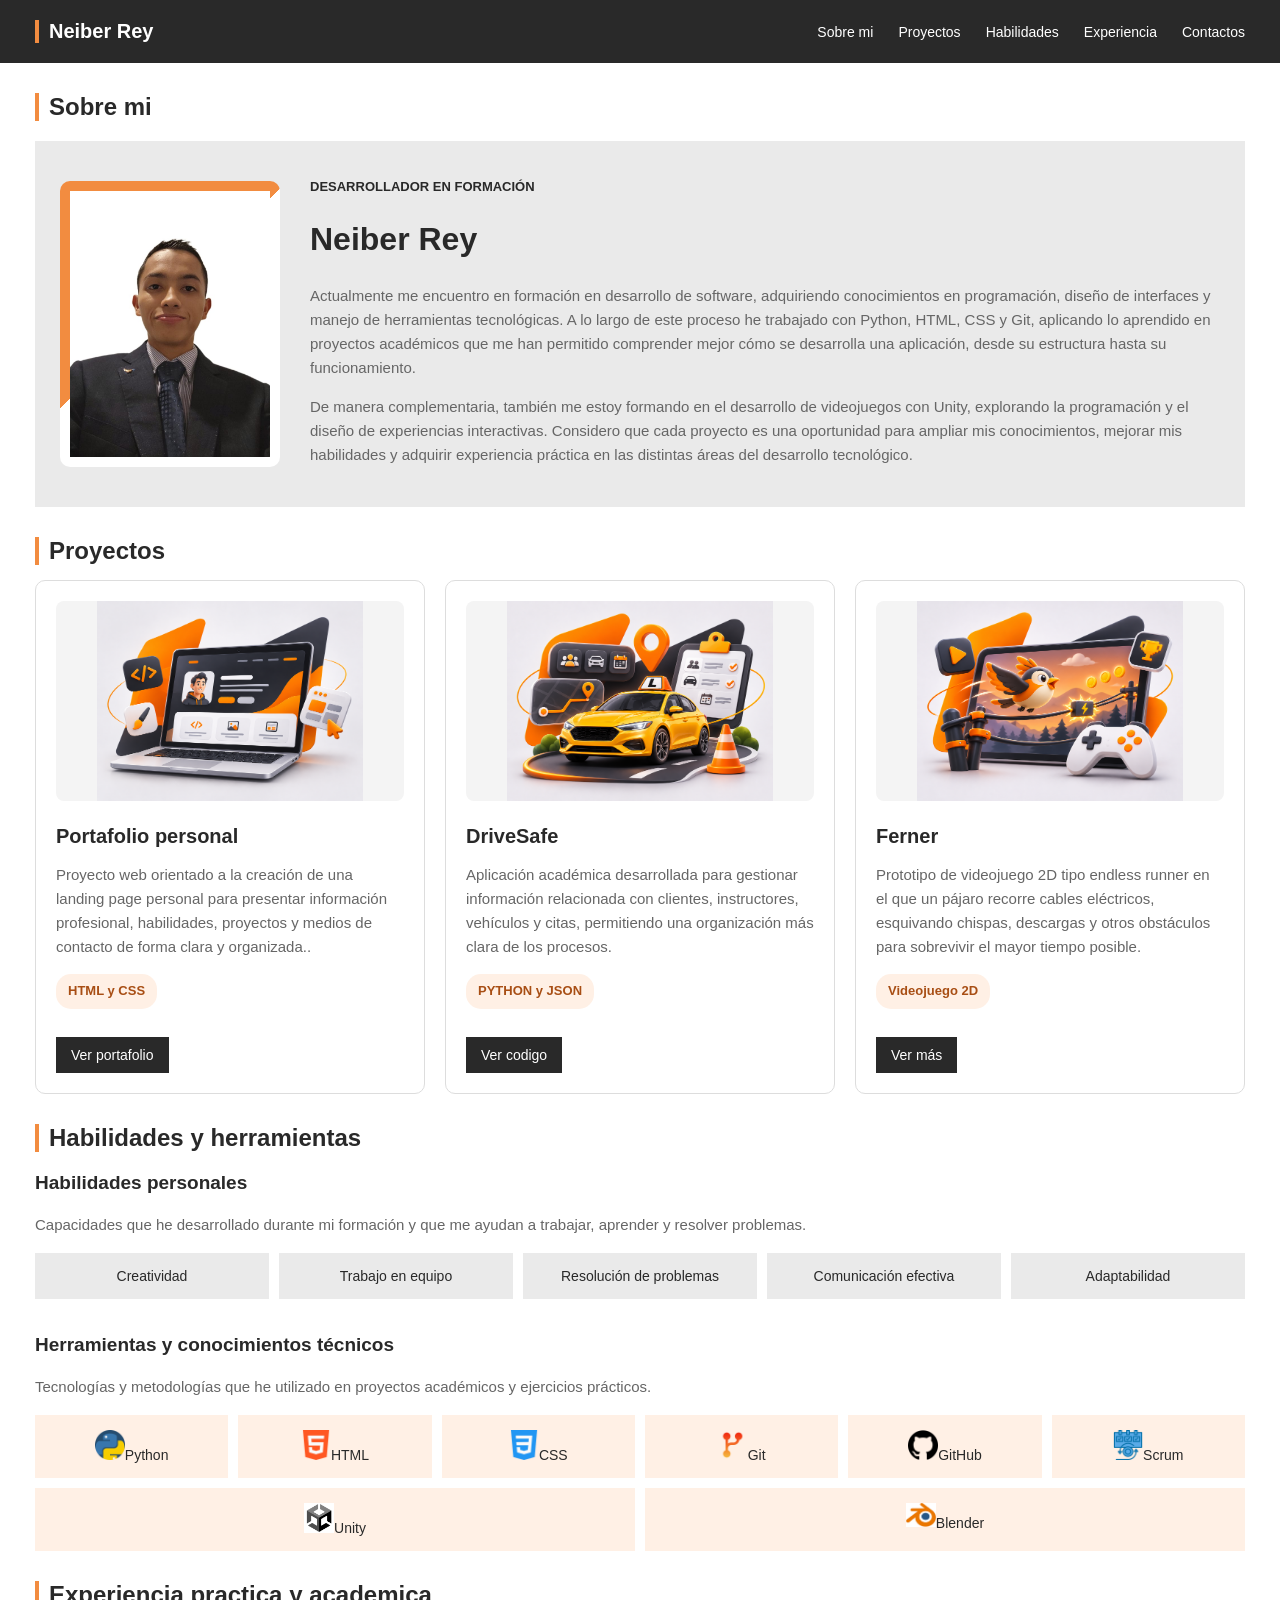
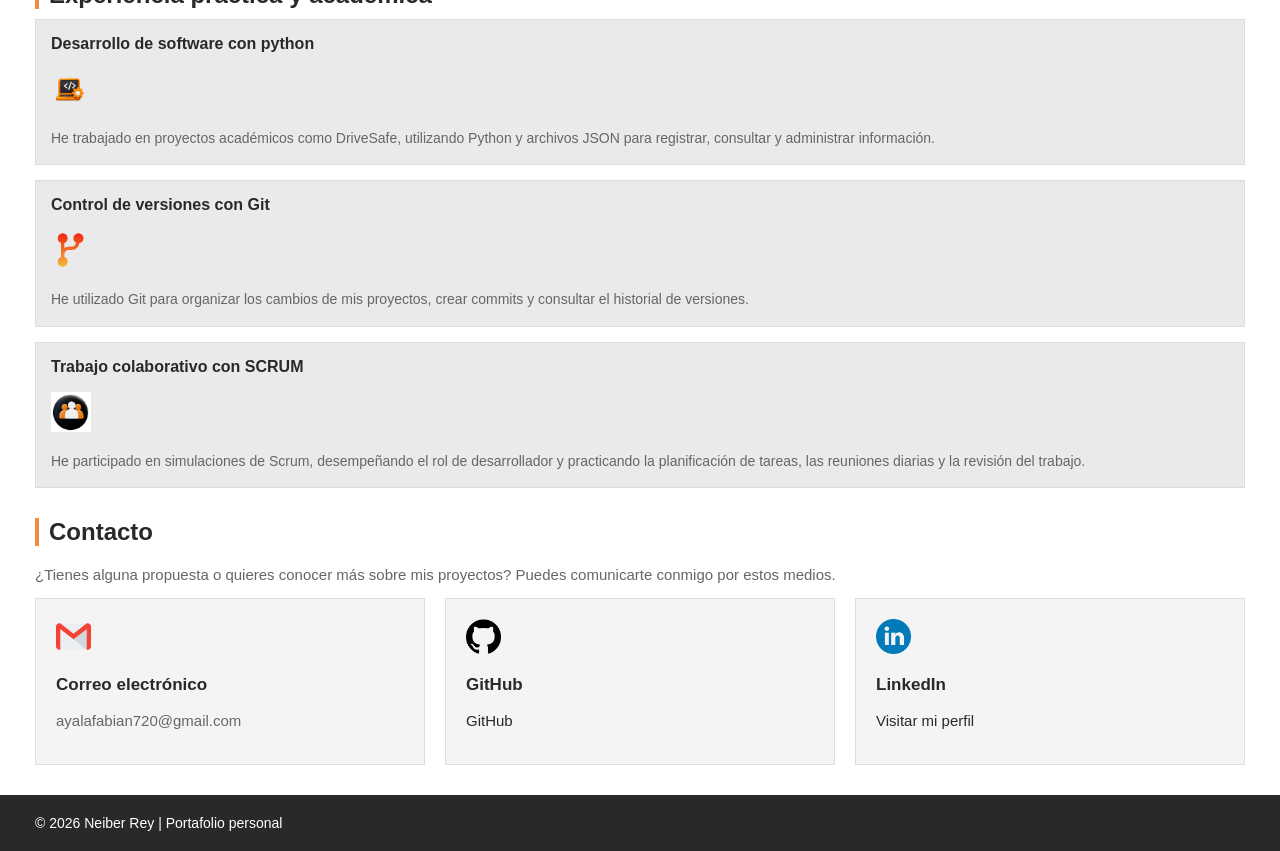
==== html/index.html @ 457c91f8 "primer commit del portafolio personal" ====
<!DOCTYPE html>
<html lang="en">
<head>
    <meta charset="UTF-8">
    <meta name="viewport" content="width=device-width, initial-scale=1.0">
    <title> MI PORTAFOLIO</title>
    <link rel="stylesheet" href="../css/style.css">
    <link rel="stylesheet" href="../css/selectores.css">
    <link rel="stylesheet" href="../css/display-flex.css">
</head>
<body>
    <header>
        <nav>
            <h2>Neiber Rey</h2>
            <ul>
                <li><a href="#sobre-mi">Sobre mi</a></li>
                <li><a href="#proyectos">Proyectos</a></li>
                <li><a href="#habilidades">Habilidades</a></li>
                <li><a href="#experiencia">Experiencia</a></li>
                <li><a href="#contactos">Contactos</a></li>
            </ul>
        </nav>
    </header>
    <main>

        <section id="sobre-mi">

            <h2>Sobre mi</h2>
            <div class="presentacion">
            <div class="foto-perfil">    
            
            <div>
                <img src="../Img/mi-foto.jpeg" alt="Fotografia de Neiber Rey" width="200">
            </div>
            </div>
            <div class="descripcion">
            <h3>DESARROLLADOR EN FORMACIÓN</h3>
            <h1>Neiber Rey</h1>
            <p>Actualmente me encuentro en formación en desarrollo de software, adquiriendo conocimientos en programación,
               diseño de interfaces y manejo de herramientas tecnológicas.
               A lo largo de este proceso he trabajado con Python, HTML, CSS y Git, aplicando lo aprendido en proyectos académicos
               que me han permitido comprender mejor cómo se desarrolla una aplicación, desde su estructura hasta su funcionamiento.
            </p>
            <p>De manera complementaria, también me estoy formando en el desarrollo de videojuegos con Unity, explorando la 
               programación y el diseño de experiencias interactivas. Considero que cada proyecto es una oportunidad
                para ampliar mis conocimientos, mejorar mis habilidades y adquirir experiencia práctica en las 
                distintas áreas del desarrollo tecnológico.</p>
            
            </div>
            </div>


        </section>
        
        <section id="proyectos">

            <h2>Proyectos</h2>
            <div class="contenedor-proyectos">

            <article>
                <img src="../Img/imagen de portfolio.png" alt="Imagen del proyecto del Portafolio personal" width="250">
                <h3>Portafolio personal</h3>
                <p>Proyecto web orientado a la creación de una
                landing page personal para presentar información
                profesional, habilidades, proyectos y medios de
                contacto de forma clara y organizada..</p>
                <p class="tecnologias">HTML y CSS</p>
                <a class="boton-proyecto" href="index.html" target="_blank">Ver portafolio</a>

            </article>
            <article>
                <img src="../Img/imagen de drivesafe.png" alt="Imagen del proyecto DriveSafe" width="250">
                <h3>DriveSafe</h3>
                <p> Aplicación académica desarrollada para gestionar
                    información relacionada con clientes, instructores,
                    vehículos y citas, permitiendo una organización
                    más clara de los procesos.</p>
                <p class="tecnologias">PYTHON y JSON</p>
                <a class="boton-proyecto" href="https://github.com/ayalafabian720-cyber/DriveSafe.git" target="_blank">Ver codigo</a>
            </article>
            <article>
                <img src="../Img/imagen de ferner bird.png" alt="imagen del juego" width="250">
                <h3>Ferner</h3>
                <p>Prototipo de videojuego 2D tipo endless runner en el que un pájaro recorre cables eléctricos, esquivando chispas, descargas y otros obstáculos para sobrevivir el mayor tiempo posible.</p>
                <p class="tecnologias">Videojuego 2D</p>
                <a class="boton-proyecto" href="ferner.html">Ver más</a>
            </article>
        </div>

        </section>

        
<section id="habilidades">
    <h2>Habilidades y herramientas</h2>

    <div class="habilidades-personales">
        <h3>Habilidades personales</h3>
        <p>Capacidades que he desarrollado durante mi formación y que me ayudan a trabajar, aprender y resolver problemas.</p>
        <ul class="lista-habilidades">
            <li>Creatividad</li>
            <li>Trabajo en equipo</li>
            <li>Resolución de problemas</li>
            <li>Comunicación efectiva</li>
            <li>Adaptabilidad</li>
        </ul>
    </div>
    <div class="herramientas">
        <h3>Herramientas y conocimientos técnicos</h3>
        <p>Tecnologías y metodologías que he utilizado en proyectos académicos y ejercicios prácticos.</p>
        <ul class="lista-herramientas">
            <li><img src="../Img/piton.png" alt="icono de python" width="30">Python</li>
            <li><img src="../Img/html-5.png" alt="icono de html" width="30">HTML</li>
            <li><img src="../Img/css-3.png" alt="icono de css" width="30">CSS</li>
            <li><img src="../Img/rama-de-codigo.png" alt="icono de git" width="30">Git</li>
            <li><img src="../Img/logotipo-de-github.png" alt="icono de github" width="30">GitHub</li>
            <li><img src="../Img/icono de scrum.png" alt="icono de scrum" width="30">Scrum</li>
            <li><img src="../Img/icono de unity.png" alt="icono de unity" width="30">Unity</li>
            <li><img src="../Img/icono de blender.png" alt="icono de blender" width="30">Blender</li>
        </ul>
    </div>
</section>

        <section id="experiencia">
            <h2>Experiencia practica y academica</h2>
            
            <article>
                <h3>Desarrollo de software con python</h3>
                <img src="../Img/desarrollo.png" alt="icono de desarrollo" width="200">
                <p>He trabajado en proyectos académicos como
                DriveSafe, utilizando Python y archivos JSON
                para registrar, consultar y administrar
                información.
                </p>
            </article>
            <article>
                <h3>Control de versiones con Git</h3>
                <img src="../Img/rama-de-codigo.png" alt="icono de github" width="200">
                <p>He utilizado Git para organizar los cambios
                de mis proyectos, crear commits y consultar
                el historial de versiones.</p>
            </article>
            <article>
                <h3>Trabajo colaborativo con SCRUM</h3>
                <img src="../Img/agiles.jpg" alt="icono de scrum" width="200">
                <p>He participado en simulaciones de Scrum,
            desempeñando el rol de desarrollador y
            practicando la planificación de tareas,
            las reuniones diarias y la revisión
            del trabajo.</p>
            </article>

        </section>

        <section id="contactos">
            <h2>Contacto</h2>
            <p>¿Tienes alguna propuesta o quieres conocer más sobre mis proyectos? Puedes comunicarte conmigo por estos medios.</p>
            <div class="datos-contacto">
                <div>
                    <img src="../Img/gmail.png" alt="icono del correo" width="40">
                <h3>Correo electrónico</h3>
                <p>ayalafabian720@gmail.com</p>

            </div>
            <div>
                <img src="../Img/logotipo-de-github.png" alt="logotipo de github" width="40">
                <h3>GitHub</h3>
                <a class="enlace-github"href="https://github.com/ayalafabian720-cyber" target="_blank">GitHub</a>
            </div>
            <div>
                <img src="../Img/linkedin.png" alt="icono de linkedin" width="40">
                <h3>LinkedIn</h3>
                <a class="enlace-linkedin" href="https://www.linkedin.com/feed/" target="_blank">Visitar mi perfil</a>
            </div>
            </div>

        </section>
    </main>
    <footer>
        <p>© 2026 Neiber Rey | Portafolio personal</p>
    </footer>
</body>
</html>
---- css/style.css ----
:root{
    --color-principal: #292929;
    --color-secundario:#f28c40;
    --color-fondo: #ffffff;
    --color-texto: #292929;
    --color-gris: #666666;
    --color-blanco: #ffffff;
}
body{
    margin: 0;
    background-color: var(--color-fondo);
    color: var(--color-texto);
    font-family: Arial, sans-serif;
}
header{
    background-color: var(--color-principal);
    padding: 20px 35px;
    position: sticky;
    top: 0;
    z-index: 10;
}
nav h2{
    color: var(--color-blanco);
    font-size: 20px;
    margin: 0;
}
nav ul{
    list-style: none;
    margin: 0;
    padding: 0;
}
nav li a{
    color: var(--color-blanco);
    text-decoration: none;
    font-size: 14px;
}
nav h2{
    color: var(--color-blanco);
    font-size: 20px;
    margin: 0;
    border-left: 4px solid var(--color-secundario);
    padding-left: 10px;
}
/*seccion sobre mi*/
#sobre-mi {
    background-color: var(--color-blanco);
    margin: 30px 35px;
}
#sobre-mi h2 {
    color: var(--color-principal);
    font-size: 24px;
    border-left: 4px solid var(--color-secundario);
    padding-left: 10px;
    margin-bottom: 20px;
}
/*Contenedor de la presentacion*/
.presentacion {
    background-color: #eaeaea;
    padding: 25px;
}
/*para la foto*/
#sobre-mi img {
    width: 200px;
    height: auto;
}
.foto-perfil{
    background-image: var(--color-secundario);
    padding: 10px;
    border-radius: 10px;
}
/*para la foto personal*/
.foto-perfil img{
    width: 200px;
    height: auto;
    display: block;
    background-color: var(--color-blanco);
}
/*diseño de la foto*/
.foto-perfil {
    background-image: linear-gradient(
        135deg,
        var(--color-secundario) 45%,
        var(--color-blanco) 45%);
        padding: 10px;
        border-radius: 10px;
}
/*textos*/
.descripcion h3 {
    color: var(--color-principal);
    font-size: 13px;
}

.descripcion h1 {
    color: var(--color-principal);
    font-size: 32px;
}

.descripcion p {
    color: var(--color-gris);
    font-size: 15px;
    line-height: 1.6;
}

/*seccion proyectos*/
#proyectos {
    margin: 30px 35px;
}
#proyectos h2 {
    color: var(--color-principal);
    font-size: 24px;
    border-left: 4px solid var(--color-secundario);
    padding-left: 10px;
    margin-bottom: 15px;
}
#proyectos > p {
    color: var(--color-gris);
    font-size: 15px;
    margin-bottom: 25px;
}
/*tarjetas de cada proyecto*/
#proyectos article {
    background-color: var(--color-blanco);
    border: 1px solid #dddddd;
    border-radius: 10px;
    padding: 20px;
    transition: transform 0.3s;
}
/*imagenes*/
#proyectos img {
    width: 100%;
    height: 200px;
    object-fit: contain;
    background-color: #f4f4f4;
    border-radius: 8px;
}
/*titulos*/
#proyectos h3 {
    color: var(--color-principal);
    font-size: 20px;
    margin-bottom: 10px;
}
/*descripciones*/
#proyectos p {
    color: var(--color-gris);
    font-size: 15px;
    line-height: 1.6;
}
/*tecnologias*/
#proyectos .tecnologias {
    background-color: #fff0e5;
    color: #a84e14;
    padding: 7px 12px;
    border-radius: 15px;
    font-size: 13px;
    font-weight: bold;
    width: fit-content;
}


/*seccion habilidades*/
#habilidades {
    margin: 30px 35px;
}
/*titulo principal*/
#habilidades h2 {
    color: var(--color-principal);
    font-size: 24px;
    border-left: 4px solid var(--color-secundario);
    padding-left: 10px;
    margin-bottom: 20px;
}
/*para los subtitulos*/
#habilidades h3 {
    color: var(--color-principal);
    font-size: 19px;
}
/*descripciones*/
#habilidades p {
    color: var(--color-gris);
    font-size: 15px;
    line-height: 1.6;
}
/*habilidades personales*/
.habilidades-personales {
    margin-bottom: 35px;
}
/*lista de habilidades*/
.lista-habilidades {
    list-style: none;
    padding: 0;
}
/*cada habilidad*/
.lista-habilidades li {
    background-color: #eaeaea;
    color: var(--color-principal);
    padding: 15px;
    text-align: center;
    font-size: 14px;
}
/*para la parte de las herramientas*/
.herramientas {
    margin-bottom: 20px;
}
/*lista de herramientas*/
.lista-herramientas {
    list-style: none;
    padding: 0;
}
/*cada herramienta*/
.lista-herramientas li {
    background-color: #fff0e5;
    color: var(--color-principal);
    padding: 15px;
    text-align: center;
    font-size: 14px;
    transition: transform 0.3s;
}


/*seccion experiencia*/
#experiencia {
    margin: 30px 35px;
}
/*titulo*/
#experiencia h2{
    color: var(--color-principal);
    font-size: 24px;
    border-left: 4px solid var(--color-secundario);
    padding-left: 10px;
    margin-bottom: 20px;
}
/*bloques de experiencia*/
#experiencia article{
    background-color: #eaeaea;
    padding: 20px;
    margin-bottom: 15px;
    border-left: 4px solid var(--color-secundario);
}
/*titulo de los bloques*/
#experiencia h3{
    color: var(--color-principal);
    font-size: 18px;
    margin-top: 0;
}
/*descripciones*/
#experiencia p{
    color: var(--color-gris);
    font-size: 15px;
    line-height: 1.6;
    margin-bottom: 0;
}

/*seccion de contacto*/
#contactos {
    margin: 30px 35px;
}
/*titulo*/
#contactos h2 {
    color: var(--color-principal);
    font-size: 24px;
    border-left: 4px solid var(--color-secundario);
    padding-left: 10px;
    margin-bottom: 20px;
}
/*descripcion*/
#contactos p {
    color: var(--color-gris);
    font-size: 15px;
}
/*tarjetas de contacto*/
.datos-contacto div {
    background-color: #f4f4f4;
    border: 1px solid #dddddd;
    padding: 20px;
}
/*iconos*/
.datos-contacto img {
    width: 35px;
    height: 35px;
}
/*titulos de contacto*/
.datos-contacto h3 {
    color: var(--color-principal);
    font-size: 17px;
}
/*enlace de GitHub*/
.datos-contacto a {
    color: var(--color-principal);
    font-size: 15px;
    text-decoration: none;
}


/*para la seccion del footer*/
footer {
    background-color: var(--color-principal);
    padding: 20px 35px;
}
/*texto del footer*/
footer p {
    color: var(--color-blanco);
    font-size: 14px;
    margin: 0;
}

/*botones del proyecto*/
.boton-proyecto{
    background-color: var(--color-principal);
    color: var(--color-blanco);
    padding: 10px 15px;
    text-decoration: none;
    font-size: 14px;
    display: inline-block;
    margin-top: 15px;
}
---- css/selectores.css ----
/*para el cursor al pasarlo*/
nav a:hover{
    background-color: var(--color-secundario);
    color: var(--color-principal);
}
nav a:focus{
    outline: 2px solid var(--color-secundario);
}
nav a:active{
    color: var(--color-blanco);
}
/*efectos del cursor para github*/
.enlace-github:hover{
    color: var(--color-secundario);
}

/*efecto del cursor para LinkedIn*/
.enlace-linkedin:hover {
    color: var(--color-secundario);
}

/*efectos para los botones de los proyectos*/
.boton-proyecto:hover {
    background-color: var(--color-secundario);
    color: var(--color-principal);
}
/*movimiento de las tarjetas de proyectos*/
#proyectos article:hover{
    transform: translateY(-8px);
}

/*efecto al pasar el cursor sobre las herramientas*/
.lista-herramientas li:hover {
    transform: scale(1.05);
}
---- css/display-flex.css ----
nav{
    display: flex;
    justify-content: space-between;
    align-items: center;
}
nav ul{
    display: flex;
    gap: 25px;
}
/*distribucion de sobre mi*/
.presentacion{
    display: flex;
    align-items: center;
    gap: 30px;
}
/*Columna del texto*/
.descripcion {
    flex: 1;
}
/*distribucion de los proyectos*/
.contenedor-proyectos{
    display: flex;
    gap: 20px;
}
/*tamaño de las tarjetas*/
.contenedor-proyectos article{
    flex: 1;
}

/*distribucion de habilidades*/
.lista-habilidades {
    display: flex;
    flex-wrap: wrap;
    gap: 10px;
}
/*tamaño de las habilidades*/
.lista-habilidades li {
    flex: 1;
    min-width: 180px;
}
/*distribucion de herramientas*/
.lista-herramientas {
    display: flex;
    flex-wrap: wrap;
    gap: 10px;
}
/*tamaño de las herramientas*/
.lista-herramientas li {
    flex: 1;
    min-width: 150px;
}

/*distribucion de contacto*/
.datos-contacto{
    display: flex;
    gap: 20px;
}
/*tamaño de los cuadritos*/
.datos-contacto div{
    flex: 1;
}


/*seccion experiencia*/
#experiencia {
    margin: 30px 35px;
}
/*titulo principal*/
#experiencia h2 {
    color: var(--color-principal);
    font-size: 24px;
    border-left: 4px solid var(--color-secundario);
    padding-left: 10px;
    margin-bottom: 10px;
}
/*descripcion de la seccion*/
#experiencia p {
    color: var(--color-gris);
    font-size: 15px;
    line-height: 1.6;
}
/*tarjetas de experiencia*/
#experiencia article {
    background-color: #eaeaea;
    padding: 15px;
    border: 1px solid #dddddd;
}
/*iconos*/
#experiencia img {
    width: 40px;
    height: 40px;
}
/*titulos de las experiencias*/
#experiencia h3 {
    color: var(--color-principal);
    font-size: 16px;
    margin-top: 0;
}
/*textos de las experiencias*/
#experiencia article p {
    color: var(--color-gris);
    font-size: 14px;
}
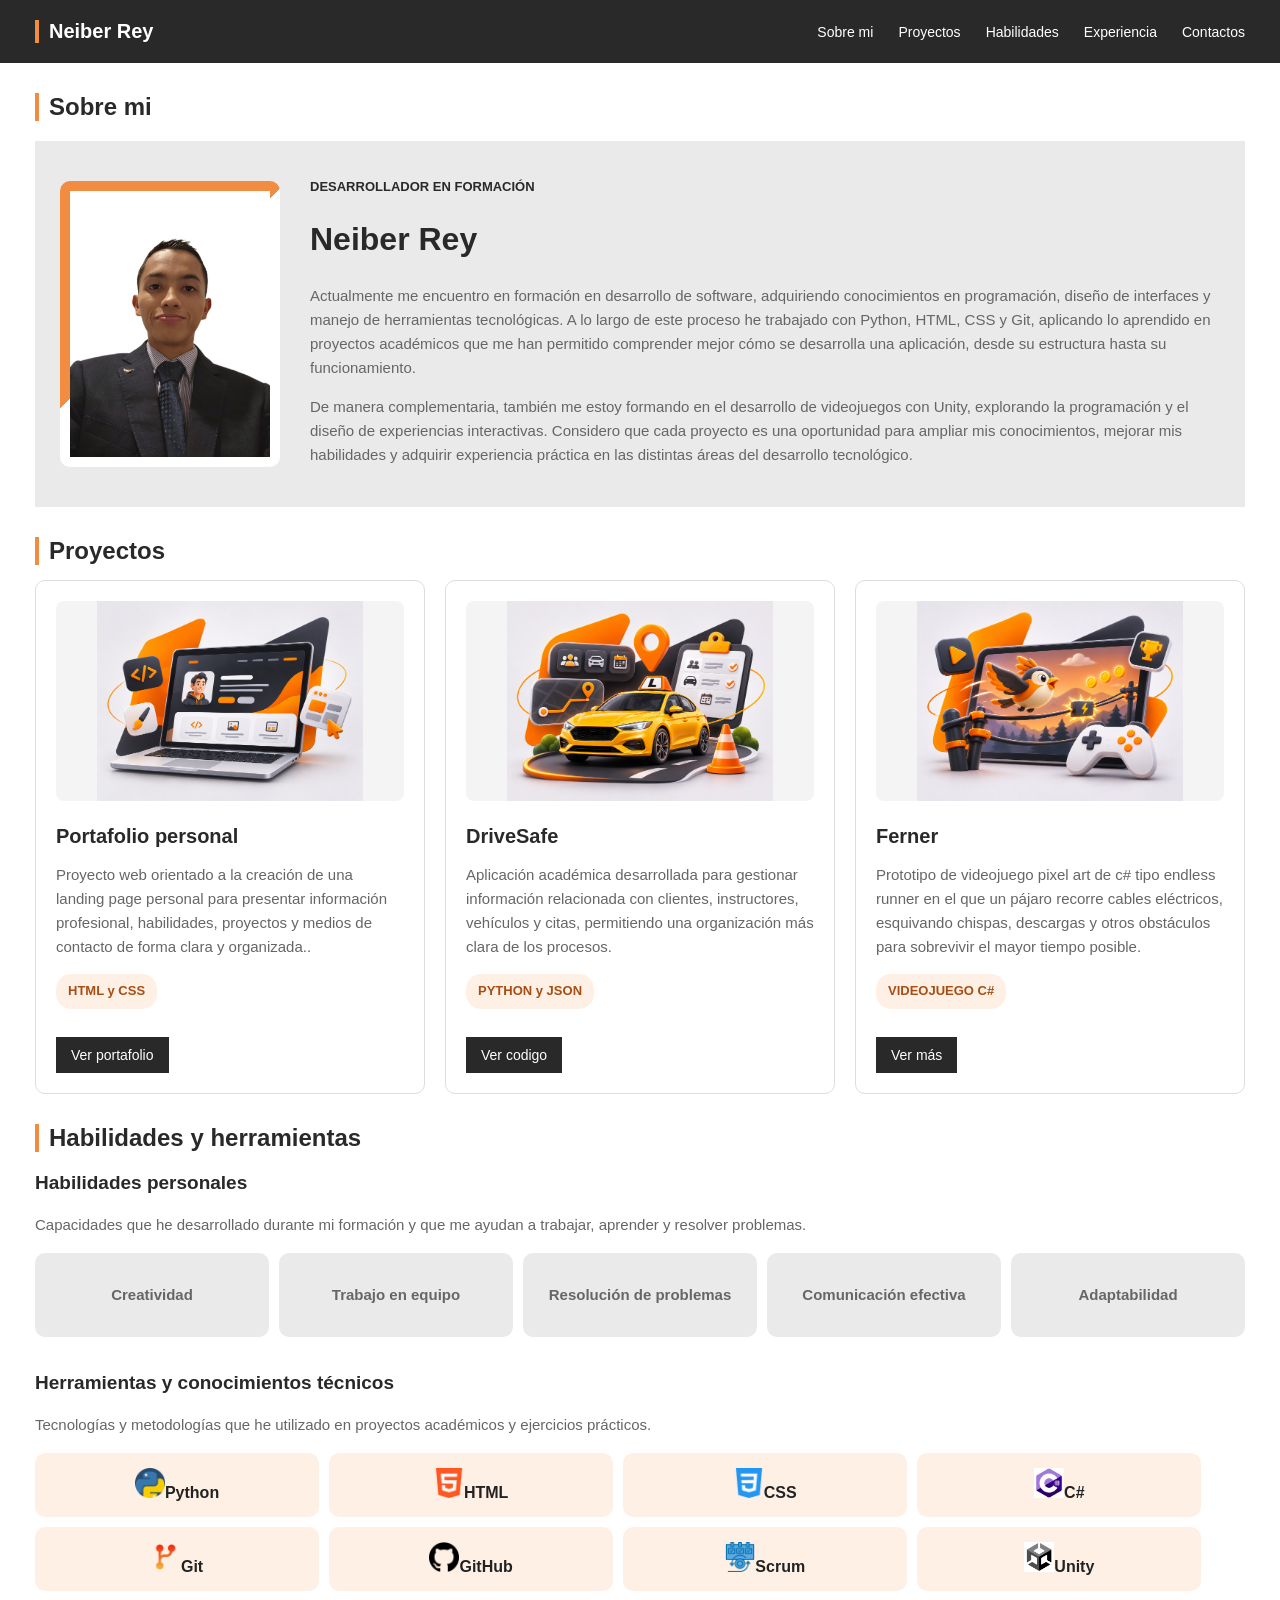
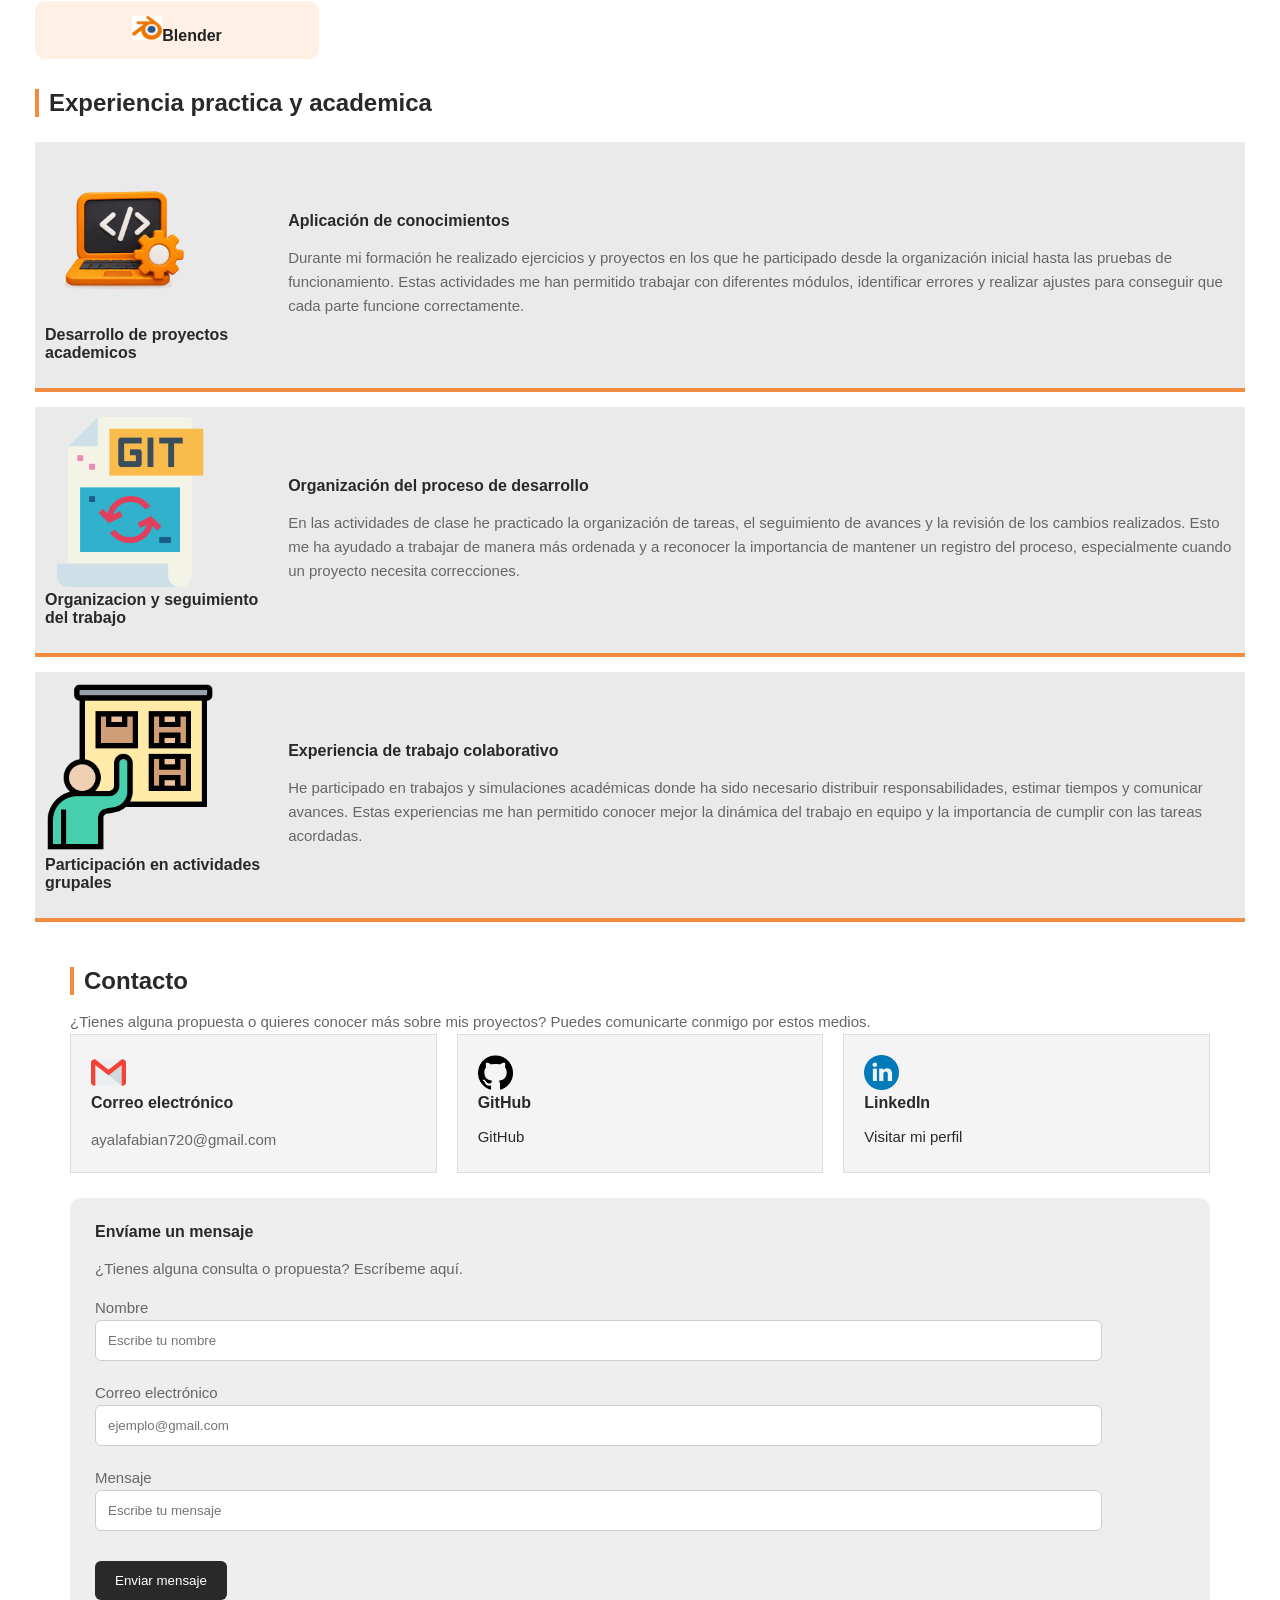
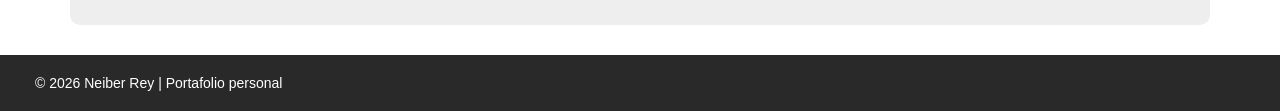
==== commit ae79dbb5: "Portafolio final con responsive y wireframe de Figma" ====
--- a/html/index.html
+++ b/html/index.html
@@ -7,6 +7,7 @@
     <link rel="stylesheet" href="../css/style.css">
     <link rel="stylesheet" href="../css/selectores.css">
     <link rel="stylesheet" href="../css/display-flex.css">
+    <link rel="stylesheet" href="../css/responsive.css">
 </head>
 <body>
     <header>
@@ -81,8 +82,8 @@
             <article>
                 <img src="../Img/imagen de ferner bird.png" alt="imagen del juego" width="250">
                 <h3>Ferner</h3>
-                <p>Prototipo de videojuego 2D tipo endless runner en el que un pájaro recorre cables eléctricos, esquivando chispas, descargas y otros obstáculos para sobrevivir el mayor tiempo posible.</p>
-                <p class="tecnologias">Videojuego 2D</p>
+                <p>Prototipo de videojuego pixel art de c# tipo endless runner en el que un pájaro recorre cables eléctricos, esquivando chispas, descargas y otros obstáculos para sobrevivir el mayor tiempo posible.</p>
+                <p class="tecnologias">VIDEOJUEGO C#</p>
                 <a class="boton-proyecto" href="ferner.html">Ver más</a>
             </article>
         </div>
@@ -97,25 +98,82 @@
         <h3>Habilidades personales</h3>
         <p>Capacidades que he desarrollado durante mi formación y que me ayudan a trabajar, aprender y resolver problemas.</p>
         <ul class="lista-habilidades">
-            <li>Creatividad</li>
-            <li>Trabajo en equipo</li>
-            <li>Resolución de problemas</li>
-            <li>Comunicación efectiva</li>
-            <li>Adaptabilidad</li>
+            
+<li>
+    <p>Creatividad</p>
+    <div class="detalle-habilidad">
+        <img src="../Img/cc.png" alt="Creatividad" width="250">
+        <p>Propongo ideas y busco distintas formas de llevarlas a la práctica.</p>
+    </div>
+</li>
+
+<li>
+    <p>Trabajo en equipo</p>
+    <div class="detalle-habilidad">
+        <img src="../Img/socios.png" alt="Trabajo en equipo" width="250">
+        <p>Comparto ideas, escucho a mis compañeros y participo en las tareas del grupo.</p>
+    </div>
+</li>
+
+<li>
+    <p>Resolución de problemas</p>
+    <div class="detalle-habilidad">
+        <img src="../Img/problema-resuelto.png" alt="Resolución de problemas" width="250">
+        <p>Analizo las dificultades y busco soluciones que pueda aplicar.</p>
+    </div>
+</li>
+
+<li>
+    <p>Comunicación efectiva</p>
+    <div class="detalle-habilidad">
+        <img src="../Img/interaccion.png" alt="Comunicación efectiva" width="250">
+        <p>Expreso mis ideas con claridad y tengo en cuenta las opiniones de los demás.</p>
+    </div>
+</li>
+
+<li>
+    <p>Adaptabilidad</p>
+    <div class="detalle-habilidad">
+        <img src="../Img/adaptar.png" alt="Adaptabilidad" width="250">
+        <p>Me adapto a nuevas herramientas y formas de trabajo durante mi formación.</p>
+    </div>
+</li>
+
         </ul>
     </div>
+
     <div class="herramientas">
         <h3>Herramientas y conocimientos técnicos</h3>
         <p>Tecnologías y metodologías que he utilizado en proyectos académicos y ejercicios prácticos.</p>
         <ul class="lista-herramientas">
-            <li><img src="../Img/piton.png" alt="icono de python" width="30">Python</li>
-            <li><img src="../Img/html-5.png" alt="icono de html" width="30">HTML</li>
-            <li><img src="../Img/css-3.png" alt="icono de css" width="30">CSS</li>
-            <li><img src="../Img/rama-de-codigo.png" alt="icono de git" width="30">Git</li>
-            <li><img src="../Img/logotipo-de-github.png" alt="icono de github" width="30">GitHub</li>
-            <li><img src="../Img/icono de scrum.png" alt="icono de scrum" width="30">Scrum</li>
-            <li><img src="../Img/icono de unity.png" alt="icono de unity" width="30">Unity</li>
-            <li><img src="../Img/icono de blender.png" alt="icono de blender" width="30">Blender</li>
+            <li><img src="../Img/piton.png" alt="icono de python" width="30">Python
+            <p class="detalle-herramienta">Manejo de funciones, validaciones y archivos JSON.</p>
+            </li>
+            <li><img src="../Img/html-5.png" alt="icono de html" width="30">HTML
+            <p class="detalle-herramienta">Estructuración de páginas y contenido web.</p>
+            </li>
+            <li><img src="../Img/css-3.png" alt="icono de css" width="30">CSS
+            <p class="detalle-herramienta">Diseño, distribución y animaciones de páginas web.</p>
+            </li>
+            <li>
+                <img src="../Img/Csharp.jpg" alt="Icono de C#" width="30">C#
+                <p class="detalle-herramienta">Orientado a los videojuegos en Unity, en especial a los movimientos de los personajes.</p>
+            </li>
+            <li><img src="../Img/rama-de-codigo.png" alt="icono de git" width="30">Git
+            <p class="detalle-herramienta">Control de cambios, commits y ramas.</p>
+            </li>
+            <li><img src="../Img/logotipo-de-github.png" alt="icono de github" width="30">GitHub
+            <p class="detalle-herramienta">Publicación y organización de repositorios.</p>
+            </li>
+            <li><img src="../Img/icono de scrum.png" alt="icono de scrum" width="30">Scrum
+            <p class="detalle-herramienta">Planificación de tareas y trabajo en equipo.</p>
+            </li>
+            <li><img src="../Img/icono de unity.png" alt="icono de unity" width="30">Unity
+            <p class="detalle-herramienta">Creación de prototipos y mecánicas de videojuegos.</p>
+            </li>
+            <li><img src="../Img/icono de blender.png" alt="icono de blender" width="30">Blender
+            <p class="detalle-herramienta">Modelado y edición básica de objetos 3D.</p>
+            </li>
         </ul>
     </div>
 </section>
@@ -123,33 +181,50 @@
         <section id="experiencia">
             <h2>Experiencia practica y academica</h2>
             
-            <article>
-                <h3>Desarrollo de software con python</h3>
-                <img src="../Img/desarrollo.png" alt="icono de desarrollo" width="200">
-                <p>He trabajado en proyectos académicos como
-                DriveSafe, utilizando Python y archivos JSON
-                para registrar, consultar y administrar
-                información.
-                </p>
-            </article>
-            <article>
-                <h3>Control de versiones con Git</h3>
-                <img src="../Img/rama-de-codigo.png" alt="icono de github" width="200">
-                <p>He utilizado Git para organizar los cambios
-                de mis proyectos, crear commits y consultar
-                el historial de versiones.</p>
-            </article>
-            <article>
-                <h3>Trabajo colaborativo con SCRUM</h3>
-                <img src="../Img/agiles.jpg" alt="icono de scrum" width="200">
-                <p>He participado en simulaciones de Scrum,
-            desempeñando el rol de desarrollador y
-            practicando la planificación de tareas,
-            las reuniones diarias y la revisión
-            del trabajo.</p>
-            </article>
-
-        </section>
+            
+<table class="tabla-experiencia">
+    <tr>
+        <td>
+            <img src="../Img/desarrollo.png" alt="Desarrollo de software">
+            <h3>Desarrollo de proyectos academicos</h3>
+        </td>
+        <td>
+            <h3>Aplicación de conocimientos</h3>
+            <p>Durante mi formación he realizado ejercicios y proyectos en los que he participado desde la organización 
+               inicial hasta las pruebas de funcionamiento. Estas actividades me han permitido trabajar 
+               con diferentes módulos, identificar errores y realizar ajustes para conseguir que cada parte 
+               funcione correctamente.</p>
+        </td>
+    </tr>
+
+    <tr>
+        <td>
+            <img src="../Img/imagen del GIT.png" alt="Control de versiones">
+            <h3>Organizacion y seguimiento del trabajo</h3>
+        </td>
+        <td>
+            <h3>Organización del proceso de desarrollo</h3>
+            <p>En las actividades de clase he practicado la organización de tareas, el seguimiento de avances 
+               y la revisión de los cambios realizados. Esto me ha ayudado a trabajar de manera más ordenada 
+               y a reconocer la importancia de mantener un registro del proceso, especialmente cuando un proyecto 
+               necesita correcciones.</p>
+        </td>
+    </tr>
+
+    <tr>
+        <td>
+            <img src="../Img/scrum.png" alt="Trabajo colaborativo">
+            <h3>Participación en actividades grupales</h3>
+        </td>
+        <td>
+            <h3>Experiencia de trabajo colaborativo</h3>
+            <p>He participado en trabajos y simulaciones académicas donde ha sido necesario distribuir responsabilidades, 
+               estimar tiempos y comunicar avances. Estas experiencias me han permitido conocer mejor la dinámica del 
+               trabajo en equipo y la importancia de cumplir con las tareas acordadas.</p>
+        </td>
+    </tr>
+</table>
+
 
         <section id="contactos">
             <h2>Contacto</h2>
@@ -173,6 +248,27 @@
             </div>
             </div>
 
+
+    
+    <div class="formulario-contacto">
+    <h3>Envíame un mensaje</h3>
+    <p>¿Tienes alguna consulta o propuesta? Escríbeme aquí.</p>
+
+    <form>
+        <p>Nombre</p>
+        <input type="text" placeholder="Escribe tu nombre">
+
+        <p>Correo electrónico</p>
+        <input type="email" placeholder="ejemplo@gmail.com">
+
+        <p>Mensaje</p>
+        <input type="text" placeholder="Escribe tu mensaje">
+
+        <button type="button">Enviar mensaje</button>
+    </form>
+    </div>
+
+
         </section>
     </main>
     <footer>
--- a/css/style.css
+++ b/css/style.css
@@ -157,7 +157,7 @@
 }
 
 
-/*seccion habilidades*/
+/*SECCION DE LAS HABILIDADES*/
 #habilidades {
     margin: 30px 35px;
 }
@@ -189,14 +189,49 @@
     list-style: none;
     padding: 0;
 }
-/*cada habilidad*/
+/*para cada habilidad*/
 .lista-habilidades li {
     background-color: #eaeaea;
     color: var(--color-principal);
     padding: 15px;
     text-align: center;
     font-size: 14px;
-}
+    border-radius: 10px;
+}
+
+/*para el titulo de las habilidades*/
+.lista-habilidades li > p {
+    color: #000000;
+    font-weight: bold;
+    font-size: 16px;
+}
+
+
+/*botones de habilidades*/
+.lista-habilidades button {
+    background-color: var(--color-principal);
+    color: var(--color-blanco);
+    border: none;
+    border-radius: 6px;
+    padding: 8px 12px;
+    margin-top: 10px;
+    cursor: pointer;
+}
+/*descripcion oculta*/
+.detalle-habilidad {
+    display: none;
+    margin-top: 15px;
+}
+.detalle-habilidad img {
+    width: 45px;
+    height: 45px;
+}
+.detalle-habilidad p {
+    font-size: 13px;
+    line-height: 1.5;
+}
+
+
 /*para la parte de las herramientas*/
 .herramientas {
     margin-bottom: 20px;
@@ -206,16 +241,27 @@
     list-style: none;
     padding: 0;
 }
-/*cada herramienta*/
+
+/*para el diseño de cada tarjeta de las herramienta*/
 .lista-herramientas li {
     background-color: #fff0e5;
-    color: var(--color-principal);
+    color: #222222;
     padding: 15px;
     text-align: center;
-    font-size: 14px;
-    transition: transform 0.3s;
-}
-
+    font-size: 16px;
+    font-weight: bold;
+    border-radius: 10px;
+    transition: transform 0.3s, background-color 0.3s;
+}
+
+/*para la descripcion de las herramientas*/
+.detalle-herramienta {
+    display: none;
+    width: 100%;
+    color: #444444;
+    font-size: 13px;
+    margin-top: 12px;
+}
 
 /*seccion experiencia*/
 #experiencia {
@@ -229,13 +275,37 @@
     padding-left: 10px;
     margin-bottom: 20px;
 }
-/*bloques de experiencia*/
-#experiencia article{
+
+
+/*---para la tabla de experiencia---*/
+.tabla-experiencia {
+    width: 100%;
+    border-spacing: 0 15px;
+}
+/*Celdas*/
+.tabla-experiencia td {
     background-color: #eaeaea;
-    padding: 20px;
-    margin-bottom: 15px;
-    border-left: 4px solid var(--color-secundario);
-}
+    padding: 10px;
+    border-bottom: 4px solid #f28c40;
+}
+/*Imagenes*/
+.tabla-experiencia img {
+    width: 170px;
+    height: 170px;
+    object-fit: contain;
+}
+/*titulos*/
+.tabla-experiencia h3 {
+    color: var(--color-principal);
+    font-size: 18px;
+}
+/*descripciones*/
+.tabla-experiencia p {
+    color: var(--color-gris);
+    font-size: 15px;
+    line-height: 1.6;
+}
+
 /*titulo de los bloques*/
 #experiencia h3{
     color: var(--color-principal);
@@ -288,6 +358,37 @@
     color: var(--color-principal);
     font-size: 15px;
     text-decoration: none;
+}
+
+/*para la seccion del formulario*/
+.formulario-contacto {
+    background-color: #eeeeee;
+    padding: 25px;
+    margin-top: 25px;
+    border-radius: 10px;
+}
+/*titulo del formulario */
+.formulario-contacto h3 {
+    color: #222222;
+    font-size: 20px;
+}
+/*Campos del formulario */
+.formulario-contacto input {
+    display: block;
+    width: 90%;
+    padding: 12px;
+    margin-bottom: 20px;
+    border: 1px solid #cccccc;
+    border-radius: 6px;
+}
+/*boton del formulario */
+.formulario-contacto button {
+    background-color: #292929;
+    color: white;
+    padding: 12px 20px;
+    border: none;
+    border-radius: 6px;
+    margin-top: 10px;
 }
 
 
--- a/css/selectores.css
+++ b/css/selectores.css
@@ -32,6 +32,27 @@
 /*efecto al pasar el cursor sobre las herramientas*/
 .lista-herramientas li:hover {
     transform: scale(1.05);
+    background-color: #ffe0c9;
+}
+
+/*mostrar el detalle al pasar el cursor en las habilidades*/
+.lista-habilidades li:hover .detalle-habilidad {
+    display: block;
+}
+/*cambiar el color del boton en las habilidades*/
+.lista-habilidades button:hover {
+    background-color: var(--color-secundario);
+    color: var(--color-principal);
+}
+/*para el color del boton al pasar el cursor del formulario*/
+.formulario-contacto button:hover {
+    background-color: var(--color-secundario);
+    color: var(--color-principal);
+}
+
+/*mostrar la descripcion de las herramientas al pasar el cursor*/
+.lista-herramientas li:hover .detalle-herramienta {
+    display: block;
 }
 
 
--- a/css/display-flex.css
+++ b/css/display-flex.css
@@ -46,8 +46,8 @@
 }
 /*tamaño de las herramientas*/
 .lista-herramientas li {
-    flex: 1;
-    min-width: 150px;
+    width: 21%;
+    flex-wrap: wrap;
 }
 
 /*distribucion de contacto*/
@@ -85,11 +85,7 @@
     padding: 15px;
     border: 1px solid #dddddd;
 }
-/*iconos*/
-#experiencia img {
-    width: 40px;
-    height: 40px;
-}
+
 /*titulos de las experiencias*/
 #experiencia h3 {
     color: var(--color-principal);
--- a/css/responsive.css
+++ b/css/responsive.css
@@ -0,0 +1,69 @@
+
+/*Diseño para tablets*/
+@media (max-width: 900px) {
+
+    /*Proyectos en dos columnas*/
+    .contenedor-proyectos {
+        flex-wrap: wrap;
+    }
+    .contenedor-proyectos article {
+        min-width: 40%;
+    }
+    /*Presentacion personal*/
+    .presentacion {
+        gap: 20px;
+    }
+    /*Navegacion*/
+    nav ul {
+        gap: 10px;
+    }
+}
+
+/*Diseño para celulares*/
+@media (max-width: 600px) {
+
+    /*Navegacion*/
+    nav {
+        flex-direction: column;
+        gap: 15px;
+    }
+    nav ul {
+        flex-wrap: wrap;
+        justify-content: center;
+        padding: 0;
+    }
+    /*Sobre mi*/
+    .presentacion {
+        flex-direction: column;
+    }
+    .foto-perfil {
+        margin: auto;
+    }
+    /*Proyectos*/
+    .contenedor-proyectos {
+        flex-direction: column;
+    }
+    .contenedor-proyectos article {
+        min-width: 0;
+    }
+    /*habilidades*/
+    .lista-habilidades li {
+        width: 100%;
+    }
+    /*herramientas*/
+    .lista-herramientas li {
+        width: 100%;
+    }
+    /*Contacto */
+    .datos-contacto {
+        flex-direction: column;
+    }
+    /*tabla de experiencia */
+    .tabla-experiencia img {
+        width: 85px;
+        height: 85px;
+    }
+    .tabla-experiencia td {
+        padding: 10px;
+    }
+}
